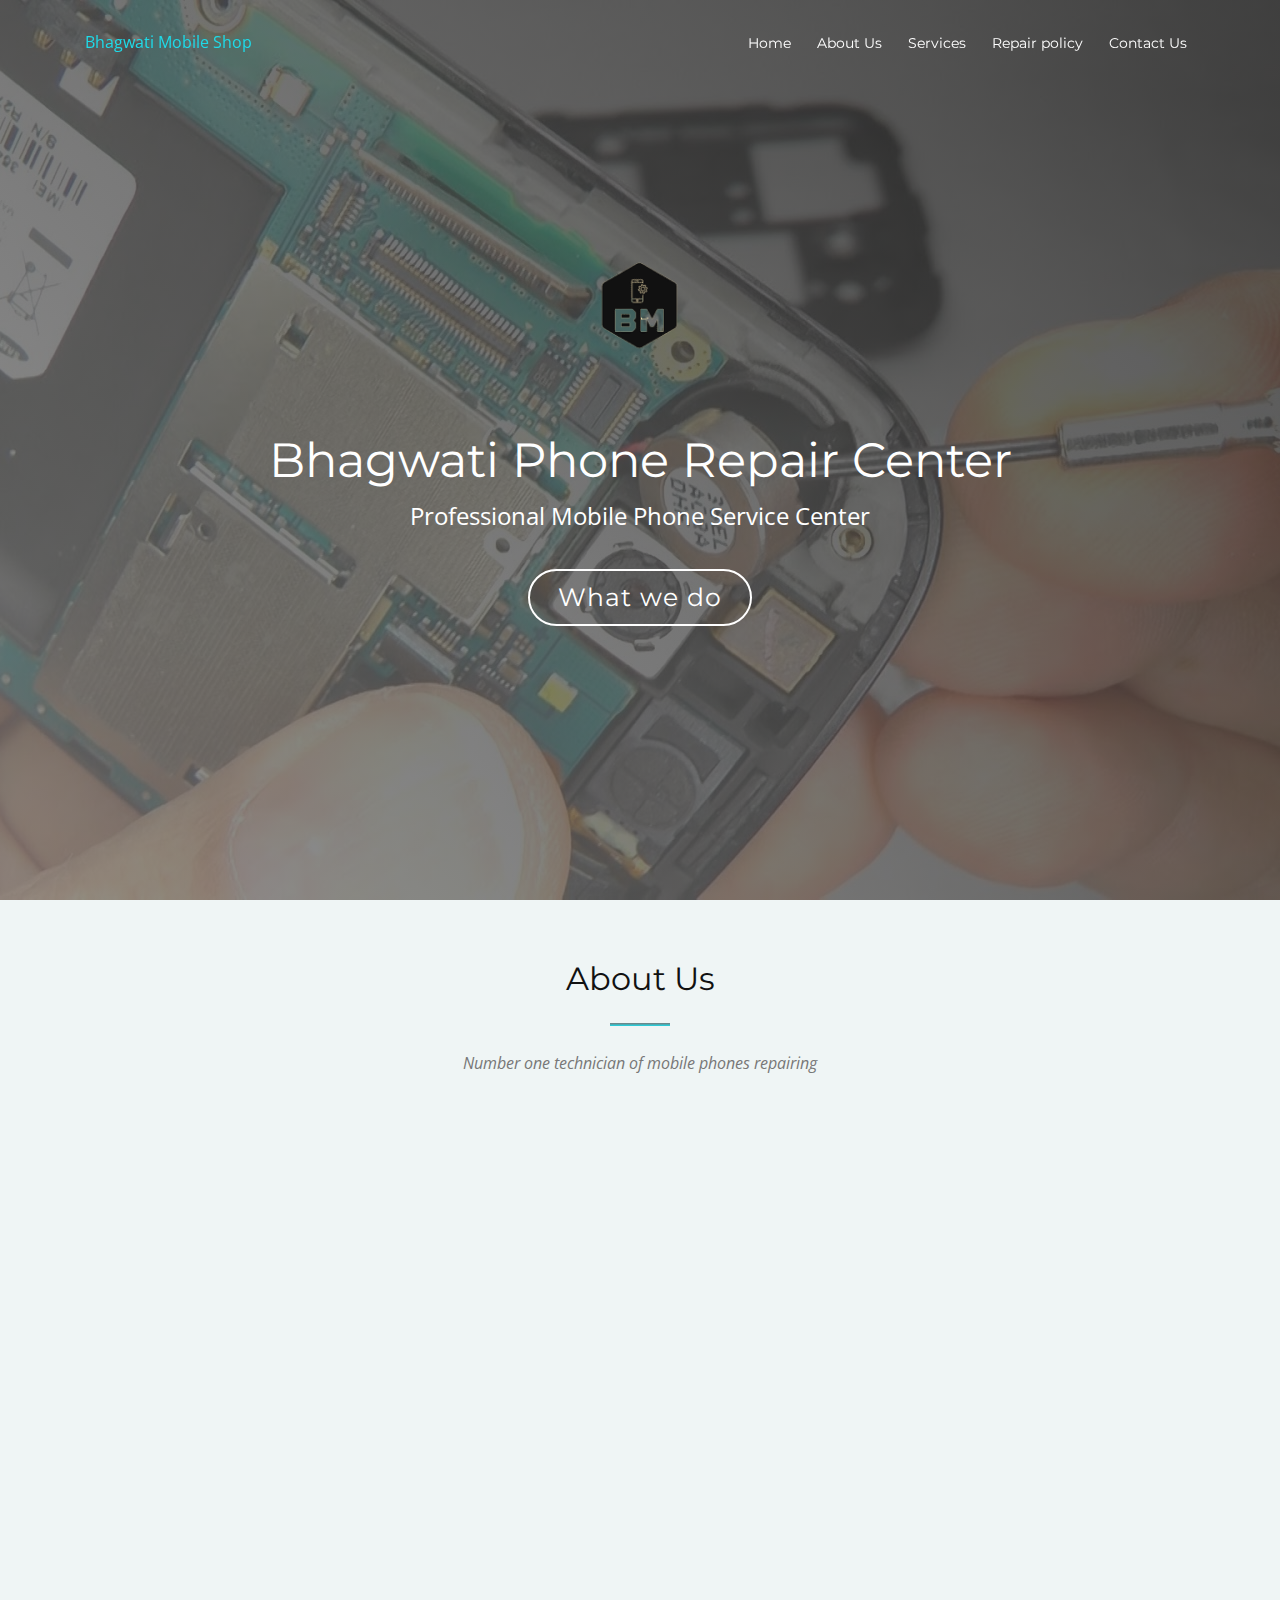
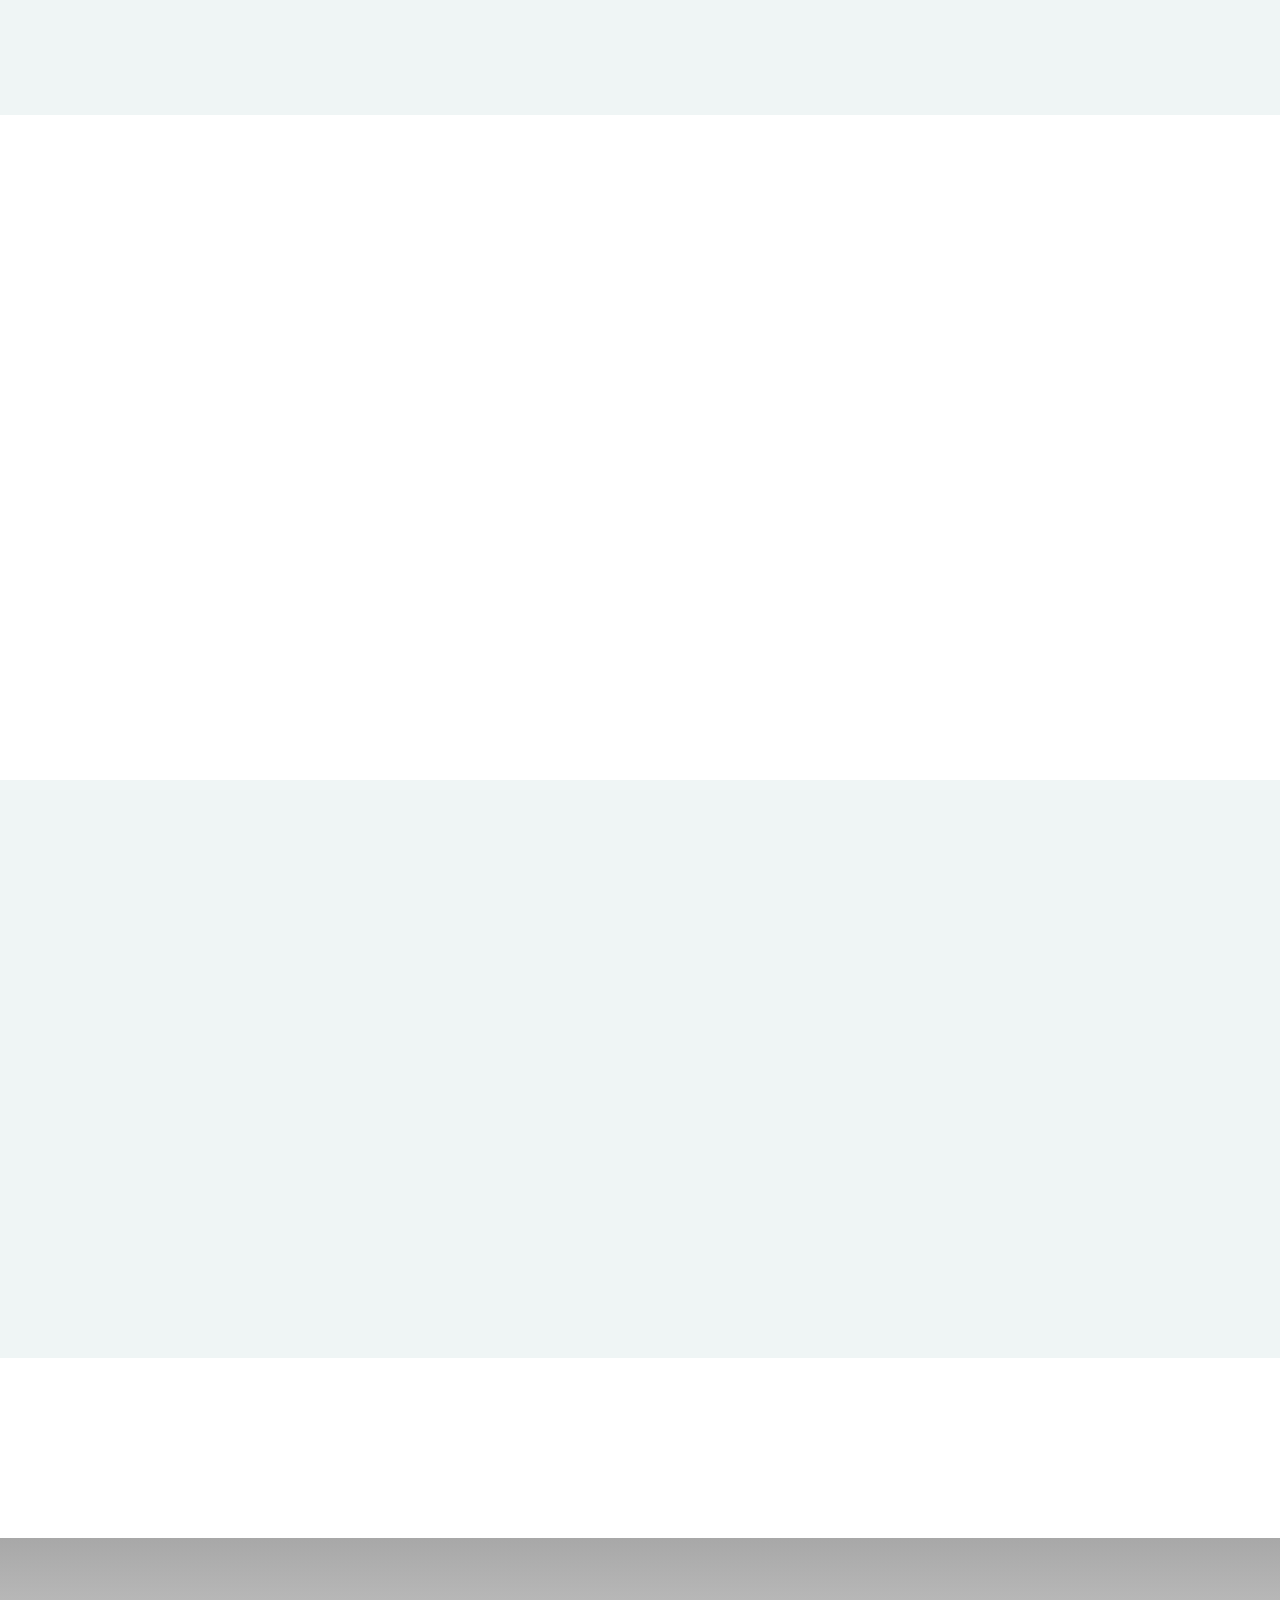
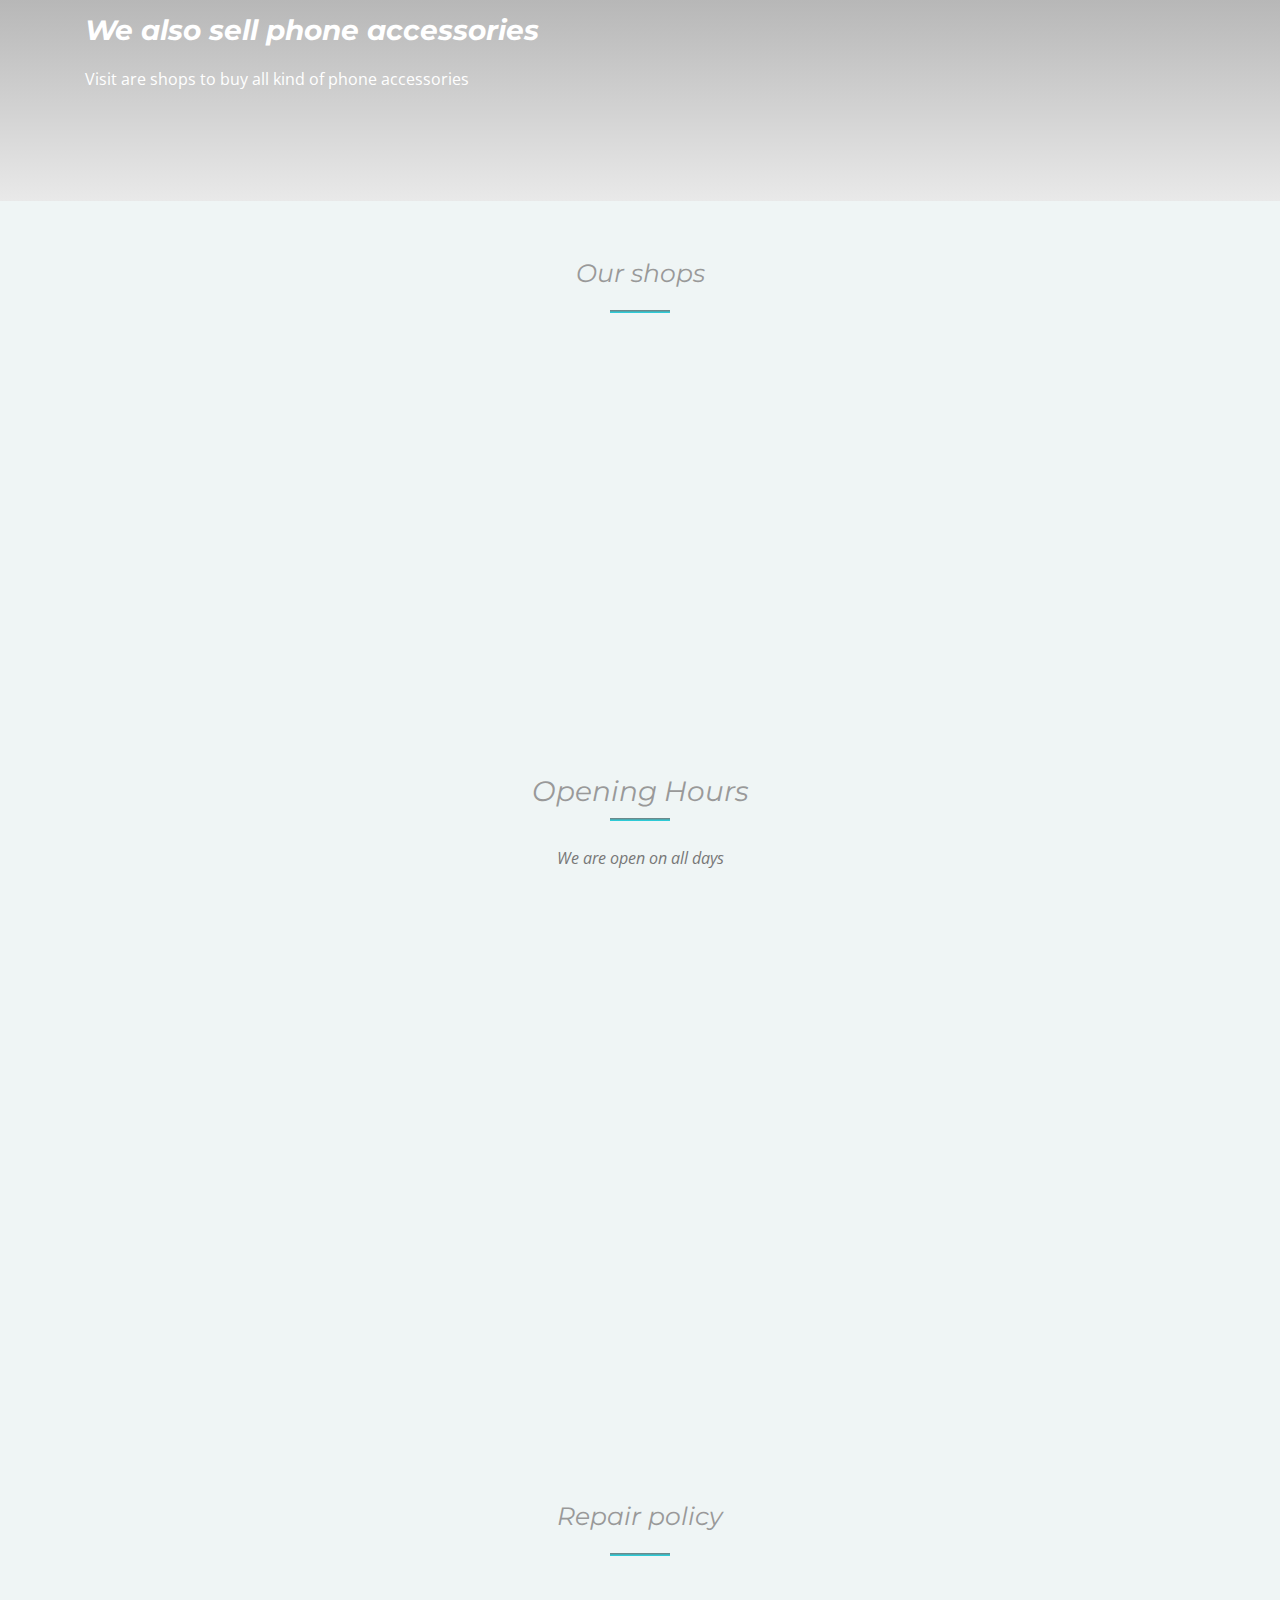
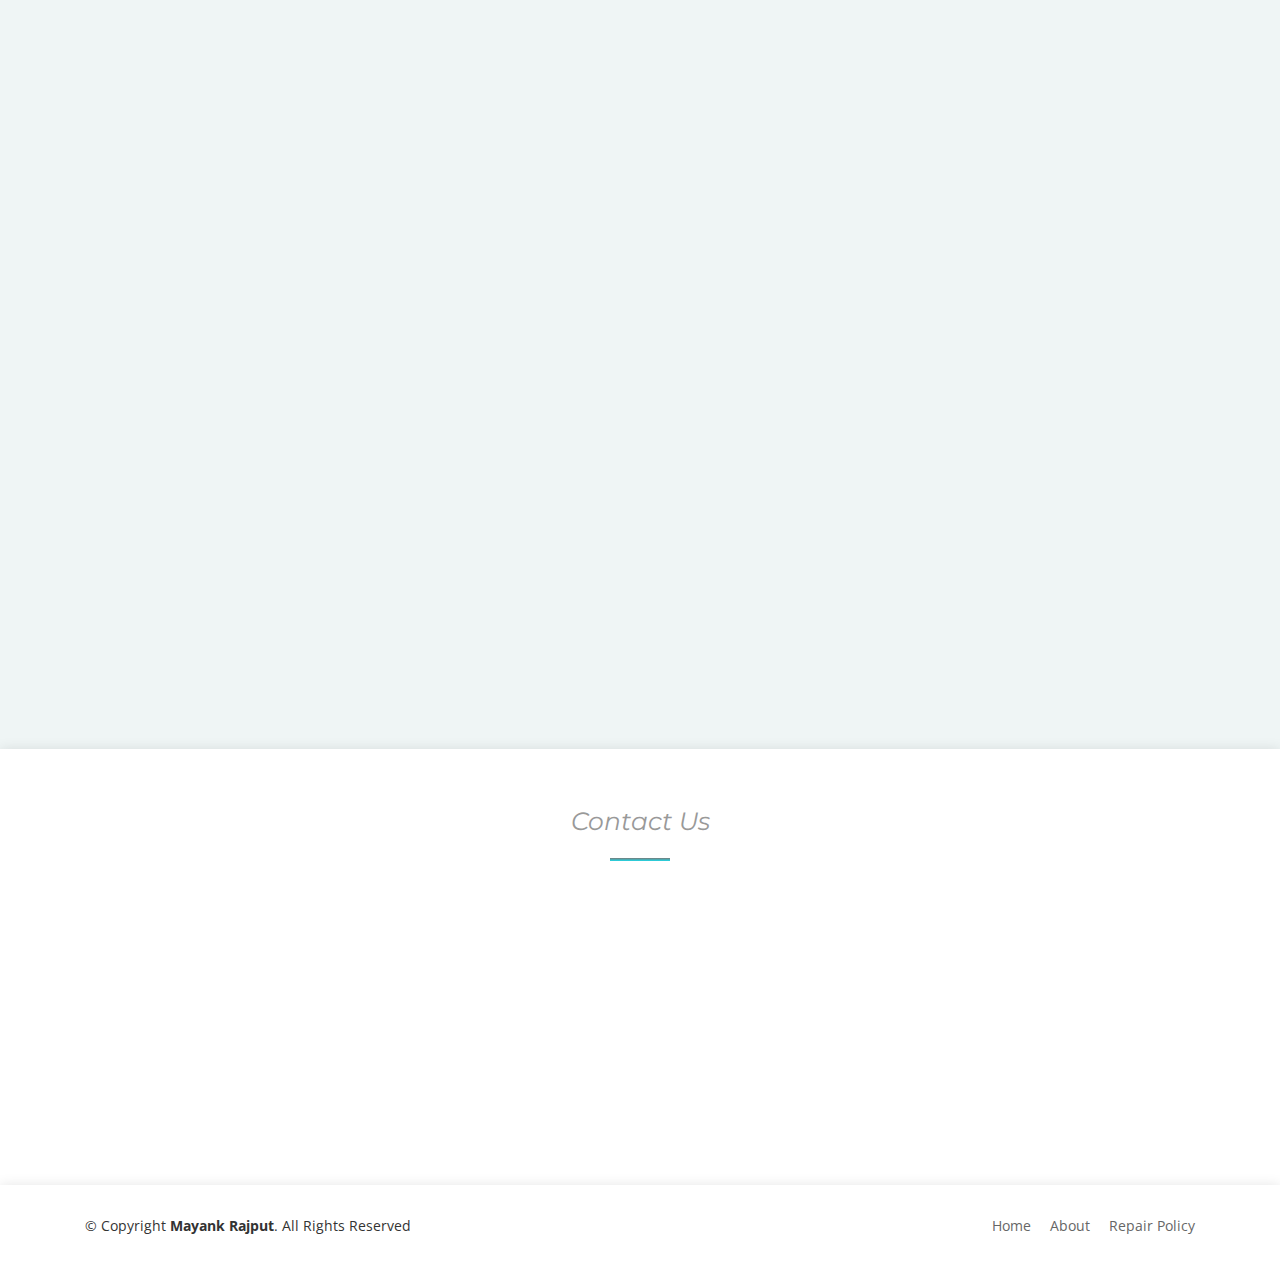
==== index.html @ 0ab9518b "BM" ====
<!DOCTYPE html>
<html lang="en">
  <head>
    <meta charset="utf-8" />
    <title>Bhagwati Mobile Repair</title>
    <meta content="width=device-width, initial-scale=1.0" name="viewport" />
    <meta content="" name="keywords" />
    <meta content="" name="description" />

    <!-- Favicons -->
    <link href="img/logo.png" rel="icon" />

    <!-- Google Fonts -->
    <link
      href="https://fonts.googleapis.com/css?family=Montserrat:300,400,500,700|Open+Sans:300,300i,400,400i,700,700i"
      rel="stylesheet"
    />

    <!-- Bootstrap CSS File -->
    <link href="lib/bootstrap/css/bootstrap.min.css" rel="stylesheet" />

    <!-- Libraries CSS Files -->
    <link href="lib/animate/animate.min.css" rel="stylesheet" />
    <link href="lib/font-awesome/css/font-awesome.min.css" rel="stylesheet" />
    <link href="lib/ionicons/css/ionicons.min.css" rel="stylesheet" />
    <link href="lib/magnific-popup/magnific-popup.css" rel="stylesheet" />

    <!-- Main Stylesheet File -->
    <link href="css/style.css" rel="stylesheet" />
  </head>

  <body>
    <!--==========================
    Header
  ============================-->
    <header id="header">
      <div class="container">
        <div id="logo" class="pull-left">
          <a href="#intro" class="scrollto"
            ><p size="30px" color="#dc143c">Bhagwati Mobile Shop</p></a>
          <!-- Uncomment below if you prefer to use an image logo -->
          <!-- <a href="#intro"><img src="img/logo.png" alt="" title=""></a> -->
        </div>

        <nav id="nav-menu-container">
          <ul class="nav-menu">
            <li class="menu-active"><a href="#intro">Home</a></li>
            <li><a href="#about">About Us</a></li>
            <li><a href="#features">Services</a></li>
            <li><a href="#privacy-policy">Repair policy</a></li>
            <li><a href="#contact">Contact Us</a></li>
          </ul>
        </nav>
        <!-- #nav-menu-container -->
      </div>
    </header>
    <!-- #header -->

    <!--==========================
    Intro Section
  ============================-->
    <section id="intro">
      <div class="intro-text">
        <img src="img/logo.png" class="intro-img" />
        <h2>Bhagwati Phone Repair Center</h2>
        <p>Professional Mobile Phone Service Center</p>
        <a href="#about" class="btn-get-started scrollto">What we do</a>
      </div>
    </section>
    <!-- #intro -->

    <main id="main">
      <!--==========================
      About Us Section
    ============================-->
      <section id="about" class="section-bg">
        <div class="container-fluid">
          <div class="section-header">
            <h3 class="section-title">About Us</h3>
            <span class="section-divider"></span>
            <p class="section-description">
              Number one technician of mobile phones repairing
            </p>
          </div>

          <div class="row">
            <div class="col-lg-6 about-img wow fadeInLeft">
              <img src="img/about-bg.jpg" alt="" />
            </div>

            <div class="col-lg-6 content wow fadeInRight">
              <ul>
                <li style="line-height: 2">
                  <i class="ion-android-checkmark-circle"></i> First and
                  foremost, we are problem sovers.
                </li>
                <br />
                <li style="line-height: 2">
                  <i class="ion-android-checkmark-circle"></i> TJ phone repair
                  centre, we provide Professional, Fast & Reliable Repair
                  Services.
                </li>
                <br />
                <li style="line-height: 2">
                  <i class="ion-android-checkmark-circle"></i> When you come to
                  us with an electronics issue, we will do everything we can to
                  find a way to fix it. We specialize in repairing all phones.
                </li>
                <br />
                <li style="line-height: 2">
                  <i class="ion-android-checkmark-circle"></i> We are a company
                  that has a great interest in helping to ensure that the world
                  as we know it is a better place to live. One of the reasons we
                  do what we do is to keep perfectly good electronics out of our
                  landfills.
                </li>
              </ul>
            </div>
          </div>
        </div>
      </section>
      <!-- #about -->

      <!--==========================
      Services
    ============================-->
      <section id="features">
        <div class="container">
          <div class="row">
            <div class="col-lg-8 offset-lg-4">
              <div class="section-header wow fadeIn" data-wow-duration="1s">
                <h3 class="section-title">Our Services</h3>
                <span class="section-divider"></span>
              </div>
            </div>

            <div class="col-lg-4 col-md-5 features-img">
              <img src="img/repairImg.png" alt="" class="wow fadeInLeft" />
            </div>

            <div class="col-lg-8 col-md-7">
              <div class="row">
                <div class="col-lg-6 col-md-6 box wow fadeInRight">
                  <div class="icon"><i class="ion-ios-gear-outline"></i></div>
                  <h4 class="title"><a href="">Damaged Screen</a></h4>
                  <p class="description">
                    Here at TJ repair centre, we repair broken screens, wheather
                    it's just the glass or LCD we will do it in record time, so
                    fast you won't even miss your phone.
                  </p>
                </div>
                <div
                  class="col-lg-6 col-md-6 box wow fadeInRight"
                  data-wow-delay="0.1s"
                >
                  <div class="icon"><i class="ion-ios-gear-outline"></i></div>
                  <h4 class="title"><a href="">Water Damaged</a></h4>
                  <p class="description">
                    Our expert technicians at TJ repair centre will make every
                    effort possible to salvage your water damaged phone or other
                    device.
                  </p>
                </div>
                <div
                  class="col-lg-6 col-md-6 box wow fadeInRight"
                  data-wow-delay="0.2s"
                >
                  <div class="icon"><i class="ion-ios-gear-outline"></i></div>
                  <h4 class="title"><a href="">Unlock Network</a></h4>
                  <p class="description">
                    We have the tools and skills to unlock any handset
                    worldwide, don't hasitate to contact us.
                  </p>
                </div>
                <div
                  class="col-lg-6 col-md-6 box wow fadeInRight"
                  data-wow-delay="0.3s"
                >
                  <div class="icon"><i class="ion-ios-gear-outline"></i></div>
                  <h4 class="title"><a href="">Hardware Issue</a></h4>
                  <p class="description">
                    Our specialty is repairing Phones. Even if you do not know
                    what is wrong with your phone, or if you need assistance in
                    diagnosing the problem with your Phone, we can help. Our
                    team of knowledgeable, experienced technicians offer fast,
                    reliable, friendly repair services.
                  </p>
                </div>
              </div>
            </div>
          </div>
        </div>
      </section>
      <!-- #features -->

      <!--==========================
      Repair service details
    ============================-->
      <section id="advanced-features">
        <div class="features-row section-bg">
          <div class="container">
            <div class="row">
              <div class="col-12">
                <img
                  class="advanced-feature-img-right wow fadeInRight"
                  src="img/services1.jpg"
                  alt=""
                />
                <div class="wow fadeInLeft">
                  <h2>Our repair services include :</h2>
                  <div class="container-fluid">
                    <div class="row">
                      <div class="col-md-6">
                        <p>Broken LCD</p>
                        <p>Ringer Replacement</p>
                        <p>Battery</p>
                        <p>Charging socket</p>
                        <p>Glass broken</p>
                        <p>Hardware issues</p>
                        <p>Software issues</p>
                        <p>Camera Flash</p>
                      </div>
                      <div class="col-md-6 right-services">
                        <p>Home Button</p>
                        <p>Lock Button</p>
                        <p>Ear Speaker</p>
                        <p>Camera</p>
                        <p>Wifi issues</p>
                        <p>Display issue</p>
                        <p>Touch issue</p>
                        <p>etc..</p>
                      </div>
                    </div>
                  </div>
                </div>
              </div>
            </div>
          </div>
        </div>

        <!--==========================
        What we can repair
      ============================-->
        <section id="clients">
          <div class="container">
            <div class="row wow fadeInUp">
              <div class="col-md-2 custom-col">
                <img src="img/Apple%20icon.png" alt="" />
              </div>

              <div class="col-md-2 custom-col">
                <img src="img/Samsung%20icon.png" alt="" />
              </div>

              <div class="col-md-2 custom-col">
                <img src="img/Sony%20Icon.png" alt="" />
              </div>

              <div class="col-md-2 custom-col">
                <img src="img/Lg%20Icon.png" alt="" />
              </div>

              <div class="col-md-2 custom-col">
                <img src="img/nokia%20icon.png" alt="" />
              </div>

              <div class="col-md-2 custom-col">
                <img src="img/Htc%20icon.png" alt="" />
              </div>
            </div>
          </div>
        </section>
        <!-- #more-features -->

       

      <!--==========================
      Phone accessories
    ============================-->
      <section id="call-to-action">
        <div class="container">
          <div class="row">
            <div class="col-lg-12 text-center text-lg-left">
              <h3 class="cta-title">We also sell phone accessories</h3>
              <p class="cta-text">
                Visit are shops to buy all kind of phone accessories
              </p>
            </div>
            <!--<div class="col-lg-3 cta-btn-container text-center">-->
            <!--<a class="cta-btn align-middle" href="#">View accessories</a>-->
            <!--</div>-->
          </div>
        </div>
      </section>

      <!--==========================
      Our shops
    ============================-->
      <section id="more-features" class="section-bg">
        <div class="container">
          <div class="section-header">
            <h3 class="section-title">Our shops</h3>
            <span class="section-divider"></span>
          </div>

          <div class="row">
            <div class="col-lg-6">
              <div class="box wow fadeInLeft">
                <div class="icon"><i class="ion-ios-location-outline"></i></div>
                <h4 class="title" style="color: #6c6c6c">
                  Bhagwati Mobile Shop
                </h4>
                <p class="description">
                  Oppo. Prasant cinema. BK Road, Mehsana, Gujarat
                </p>
                <br />
                <p class="description">
                  <i style="font-size: 25px" class="ion-ios-telephone"></i
                  >&nbsp; <b>9723518723</b>
                </p>
                <br />
                <div class="text-center">
                  <a
                    href="https://maps.app.goo.gl/X4vrWadKpbPLpA1b6"
                    target="_blank"
                    ><button
                      class="btn btn-outline-primary btn-custom"
                      type="button"
                    >
                      <i class="fa fa-map-marker"></i>&nbsp; View on Map
                    </button></a
                  >
                </div>
              </div>
            </div>

            
            
          </div>
        </div>
      </section>
      <!-- #more-features -->

      <!--==========================
      Opening hours
    ============================-->
      <section id="pricing" class="section-bg">
        <div class="container">
          <div class="section-header">
            <h3 class="section-title">Opening Hours</h3>
            <span class="section-divider"></span>
            <p class="section-description">We are open on all days</p>
          </div>

          <div class="row">
            <div class="offset-1 col-md-10">
              <div class="box featured wow fadeInUp">
                <table class="table table-bordered">
                  <tr>
                    <td>Monday</td>
                    <td>9:00 am - 9:00 pm</td>
                  </tr>
                  <tr>
                    <td>Tuesday</td>
                    <td>9:00 am - 9:00 pm</td>
                  </tr>
                  <tr>
                    <td>Wednesday</td>
                    <td>9:00 am - 9:00  pm</td>
                  </tr>
                  <tr>
                    <td>Thursday</td>
                    <td>9:00 am - 9:00 pm</td>
                  </tr>
                  <tr>
                    <td>Friday</td>
                    <td>9:00 am - 9:00 pm</td>
                  </tr>
                  <tr>
                    <td>Saturday</td>
                    <td>9:00 am - 9:00 pm</td>
                  </tr>
                  <tr>
                    <td>Sunday</td>
                    <td>9:00 am - 9:00 pm</td>
                  </tr>
                </table>
              </div>
            </div>
          </div>
        </div>
      </section>

      

      <!--==========================
      Repair policy
    ============================-->
      <section id="privacy-policy" class="section-bg">
        <div class="container" style="padding-bottom: 30px">
          <div class="section-header" style="padding-top: 30px">
            <h3 class="section-title">Repair policy</h3>
            <span class="section-divider"></span>
          </div>

          <div class="features-row">
            <div class="container">
              <div class="row">
                <div class="col-12">
                  <div class="wow fadeInRight">
                    <p class="wow fadeInRight" data-wow-duration="0.5s">
                      <b>Terms and Condition of Repair Warranty</b>
                    </p>
                    <p class="wow fadeInRight" data-wow-duration="0.5s">
                      <strong>Bhagwati</strong> Mobile shop offers 90 days limited
                      warranty for any repair jobs which has been done at any of
                      our stores. However, We are not responsible for any
                      further physically damaged or liquid damaged. We only do
                      cover warranty for the parts or components which has been
                      replaced as quoted to customers.
                    </p>

                    <p
                      class="wow fadeInRight"
                      data-wow-delay="0.2s"
                      data-wow-duration="0.5s"
                    >
                      <b>Screen Repair Warranty</b>
                    </p>
                    <p class="wow fadeInRight" data-wow-duration="0.5s">
                      We offer 90 days limited warranty for full LCD assembly.
                      If the replaced LCD does not function properly,please
                      bring it back ASAP to your closest store, we will replace
                      a new one free of charges. However, if it is cracked,
                      broken or smashed, it WILL NOT BE COVERED under warranty
                      as it as the result of being physically damaged.
                    </p>

                    <p
                      class="wow fadeInRight"
                      data-wow-delay="0.2s"
                      data-wow-duration="0.5s"
                    >
                      <b>Liquid Damaged Repair Warranty</b>
                    </p>
                    <p class="wow fadeInRight" data-wow-duration="0.5s">
                      For water or liquid damaged repair, we also offer 90 days
                      limited warranty for the specific component or problem
                      that been quoted for the repair. Any additional damaged
                      dues to liquid ingress will not be covered the LCD if has
                      water mark on screen but customer request to leave like
                      that to reduce the cost,that LCD will not be cover under
                      warranty if it stop working during the repair or after
                      customer pick up the phone.
                    </p>

                    <p
                      class="wow fadeInRight"
                      data-wow-delay="0.2s"
                      data-wow-duration="0.5s"
                    >
                      <b>Sale Return and Exchange Policy</b>
                    </p>
                    <p class="wow fadeInRight" data-wow-duration="0.5s">
                      For consumers, our goods come with guarantees that cannot
                      be excluded under the Indian Consumer Law. You are
                      entitled to a replacement or refund for a major failure of
                      the products. BMS do not offer refund if you have simply
                      changed your mind. However, we can offer exchange for
                      similar goods or creit notes. Some products we can not
                      offer exchange or credit notes such as battery or screen
                      protector as they are e ussually used at the time of
                      purchases.
                    </p>
                  </div>
                </div>
              </div>
            </div>
          </div>
        </div>
      </section>
      <!-- #pricing -->
      <!--==========================
      Contact Section
    ============================-->
      <section id="contact">
        <div class="container">
          <div class="section-header">
            <h3 class="section-title">Contact Us</h3>
            <span class="section-divider"></span>
          </div>
          <br /><br />
          <div class="row wow fadeInUp">
            <div class="col-lg-9 col-md-9">
              <div class="contact-about">
                <img src="img/logo.png" class="footer-logo" />
                <br /><br />
                <h4 style="color: #1edbe9"><b>Bhagwati</b> PHONE REPAIR CENTRE</h4>
                <p>Providing best services regarding mobile phone repairing</p>
              </div>
            </div>

            <div class="col-lg-3 col-md-3">
              <div class="info">
                <br /><br />
                <div>
                  <i class="ion-ios-email-outline"></i>
                  <p>gmail</p>
                </div>

                <div>
                  <i class="ion-ios-telephone-outline"></i>
                  <p><strong>+91 9723518723</strong></p>
                </div>
              </div>
            </div>

            <!--<div class="col-lg-5 col-md-8">-->
            <!--<div class="form">-->
            <!--<div id="sendmessage">Your message has been sent. Thank you!</div>-->
            <!--<div id="errormessage"></div>-->
            <!--<form action="" method="post" role="form" class="contactForm">-->
            <!--<div class="form-row">-->
            <!--<div class="form-group col-lg-6">-->
            <!--<input type="text" name="name" class="form-control" id="name" placeholder="Your Name" data-rule="minlen:4" data-msg="Please enter at least 4 chars" />-->
            <!--<div class="validation"></div>-->
            <!--</div>-->
            <!--<div class="form-group col-lg-6">-->
            <!--<input type="email" class="form-control" name="email" id="email" placeholder="Your Email" data-rule="email" data-msg="Please enter a valid email" />-->
            <!--<div class="validation"></div>-->
            <!--</div>-->
            <!--</div>-->
            <!--<div class="form-group">-->
            <!--<input type="text" class="form-control" name="phone" id="phone" placeholder="Your phone" data-rule="minlen:4" data-msg="Please enter your phone number" />-->
            <!--<div class="validation"></div>-->
            <!--</div>-->
            <!--<div class="form-group">-->
            <!--<input type="text" class="form-control" name="subject" id="subject" placeholder="Subject" data-rule="minlen:4" data-msg="Please enter at least 8 chars of subject" />-->
            <!--<div class="validation"></div>-->
            <!--</div>-->
            <!--<div class="form-group">-->
            <!--<textarea class="form-control" name="message" rows="5" data-rule="required" data-msg="Please write something for us" placeholder="Message"></textarea>-->
            <!--<div class="validation"></div>-->
            <!--</div>-->
            <!--<div class="text-center"><button type="submit" title="Send Message">Send Message</button></div>-->
            <!--</form>-->
            <!--</div>-->
            <!--</div>-->
          </div>
        </div>
      </section>
      <!-- #contact -->
    </main>

    <!--==========================
    Footer
  ============================-->
    <footer id="footer">
      <div class="container">
        <div class="row">
          <div class="col-lg-6 text-lg-left text-center">
            <div class="copyright">
              &copy; Copyright <strong href="https://instagram.com/the.mayank.rajput">Mayank Rajput</strong>. All Rights Reserved
            </div>
          </div>
          <div class="col-lg-6">
            <nav class="footer-links text-lg-right text-center pt-2 pt-lg-0">
              <a href="#intro" class="scrollto">Home</a>
              <a href="#about" class="scrollto">About</a>
              <a href="#privacy-policy" class="scrollto">Repair Policy</a>
            </nav>
          </div>
        </div>
      </div>
    </footer>
    <!-- #footer -->

    <a href="#" class="back-to-top"><i class="fa fa-chevron-up"></i></a>

    <!-- JavaScript Libraries -->
    <script src="lib/jquery/jquery.min.js"></script>
    <script src="lib/jquery/jquery-migrate.min.js"></script>
    <script src="lib/bootstrap/js/bootstrap.bundle.min.js"></script>
    <script src="lib/easing/easing.min.js"></script>
    <script src="lib/wow/wow.min.js"></script>
    <script src="lib/superfish/hoverIntent.js"></script>
    <script src="lib/superfish/superfish.min.js"></script>
    <script src="lib/magnific-popup/magnific-popup.min.js"></script>

    <!-- Contact Form JavaScript File -->
    <script src="contactform/contactform.js"></script>

    <!-- Template Main Javascript File -->
    <script src="js/main.js"></script>
  </body>
</html>
---- css/style.css ----
/*
  Theme Name: Avilon
  Theme URL: https://bootstrapmade.com/avilon-bootstrap-landing-page-template/
  Author: BootstrapMade.com
  License: https://bootstrapmade.com/license/
*/
/*--------------------------------------------------------------
# General
--------------------------------------------------------------*/
body {
  background: #fff;
  color: #666666;
  font-family: "Open Sans", sans-serif;
  overflow-x: hidden;
}

a {
  color: #1edbe9;
  transition: 0.5s;
}

a:hover, a:active, a:focus {
  color: #1edbe9;
  outline: none;
  text-decoration: none;
}

p {
  padding: 0;
  margin: 0 0 30px 0;
}

h1, h2, h3, h4, h5, h6 {
  font-family: "Montserrat", sans-serif;
  font-weight: 400;
  margin: 0 0 25px 0;
  padding: 0;
}

/* Back to top button */
.back-to-top {
  position: fixed;
  display: none;
  background: linear-gradient(45deg, #797979, #1edbe9);
  color: #fff;
  padding: 2px 25px 8px 25px;
  font-size: 25px;
  border-radius: 4px 4px 0 0;
  right: 15px;
  bottom: 0;
  transition: none;
}

.back-to-top:focus {
  background: linear-gradient(45deg, #797979, #1edbe9);
  color: #fff;
  outline: none;
}

.back-to-top:hover {
  background: #1edbe9;
  color: #fff;
}

/*--------------------------------------------------------------
# Header
--------------------------------------------------------------*/
#header {
  padding: 30px 0;
  height: 92px;
  position: fixed;
  left: 0;
  top: 0;
  right: 0;
  transition: all 0.5s;
  z-index: 997;
}

#header #logo {
  float: left;
}

#header #logo h1 {
  font-size: 36px;
  margin: -4px 0 0 0;
  padding: 0;
  line-height: 1;
  display: inline-block;
  font-family: "Montserrat", sans-serif;
  font-weight: 300;
  letter-spacing: 3px;
  text-transform: uppercase;
}

#header #logo h1 a, #header #logo h1 a:hover {
  color: #fff;
}

#header #logo img {
  padding: 0;
  margin: 0;
  
}

@media (max-width: 768px) {
  #header #logo h1 {
    font-size: 28px;
    margin-top: 0;
  }
  #header #logo img {
    max-height: 40px;
  }
}

#header.header-fixed {
  background: linear-gradient(45deg, #797979, #1edbe9);
  padding: 25px 0;
  height: 72px;
  transition: all 0.5s;
}

/*--------------------------------------------------------------
# Intro Section
--------------------------------------------------------------*/
#intro {
  width: 100%;
  height: 100vh;
  background: linear-gradient(45deg, rgba(121, 121, 121, 0.8), rgba(38, 38, 38, 0.8)), url("../img/main-bg.JPG") center top no-repeat;
  background-size: cover;
  position: relative;
}

@media (min-width: 1024px) {
  #intro {
    background-attachment: fixed;
  }
}

#intro .intro-text {
  position: absolute;
  left: 0;
  top: 230px;
  right: 0;
  height: calc(50% - 60px);
  display: flex;
  align-items: center;
  justify-content: center;
  text-align: center;
  flex-direction: column;
}

#intro h2 {
  margin: 30px 0 10px 0;
  padding: 0 15px;
  font-size: 48px;
  font-weight: 400;
  line-height: 56px;
  color: #fff;
}

@media (max-width: 768px) {
  #intro h2 {
    font-size: 28px;
    line-height: 36px;
  }
}

#intro p {
  color: #fff;
  margin-bottom: 25px;
  padding: 0 15px;
  font-size: 24px;
}

@media (max-width: 768px) {
  #intro p {
    font-size: 18px;
    line-height: 24px;
    margin-bottom: 25px;
  }
}

#intro .btn-get-started {
  font-family: "Montserrat", sans-serif;
  font-weight: 400;
  font-size: 25px;
  letter-spacing: 1px;
  display: inline-block;
  padding: 8px 28px;
  border-radius: 50px;
  transition: 0.5s;
  margin: 10px;
  border: 2px solid #fff;
  color: #fff;
}

#intro .btn-get-started:hover {
  color: #1edbe9;
  background: #fff;
}

#intro .product-screens {
  position: absolute;
  left: 0;
  right: 0;
  bottom: 0;
  overflow: hidden;
  text-align: center;
  width: 100%;
  height: 50%;
}

#intro .product-screens img {
  box-shadow: 0px -2px 19px 4px rgba(0, 0, 0, 0.29);
}

#intro .product-screens .product-screen-1 {
  position: absolute;
  z-index: 30;
  left: calc(50% + 54px);
  bottom: 0;
  top: 30px;
}

#intro .product-screens .product-screen-2 {
  position: absolute;
  z-index: 20;
  left: calc(50% - 154px);
  bottom: 0;
  top: 90px;
}

#intro .product-screens .product-screen-3 {
  position: absolute;
  z-index: 10;
  left: calc(50% - 374px);
  bottom: 0;
  top: 150px;
}

@media (max-width: 767px) {
  #intro .product-screens .product-screen-1 {
    position: static;
    padding-top: 30px;
  }
  #intro .product-screens .product-screen-2, #intro .product-screens .product-screen-3 {
    display: none;
  }
}

/*--------------------------------------------------------------
# Navigation Menu
--------------------------------------------------------------*/
/* Nav Menu Essentials */
.nav-menu, .nav-menu * {
  margin: 0;
  padding: 0;
  list-style: none;
}

.nav-menu ul {
  position: absolute;
  display: none;
  top: 100%;
  left: 0;
  z-index: 99;
}

.nav-menu li {
  position: relative;
  white-space: nowrap;
}

.nav-menu > li {
  float: left;
}

.nav-menu li:hover > ul,
.nav-menu li.sfHover > ul {
  display: block;
}

.nav-menu ul ul {
  top: 0;
  left: 100%;
}

.nav-menu ul li {
  min-width: 180px;
}

/* Nav Menu Arrows */
.sf-arrows .sf-with-ul {
  padding-right: 30px;
}

.sf-arrows .sf-with-ul:after {
  content: "\f107";
  position: absolute;
  right: 15px;
  font-family: FontAwesome;
  font-style: normal;
  font-weight: normal;
}

.sf-arrows ul .sf-with-ul:after {
  content: "\f105";
}

/* Nav Meu Container */
#nav-menu-container {
  float: right;
  margin: 0;
}

@media (max-width: 768px) {
  #nav-menu-container {
    display: none;
  }
}

/* Nav Meu Styling */
.nav-menu a {
  padding: 0 8px 10px 8px;
  text-decoration: none;
  display: inline-block;
  color: #fff;
  font-family: "Montserrat", sans-serif;
  font-weight: 400;
  font-size: 14px;
  outline: none;
}

.nav-menu > li {
  margin-left: 10px;
}

.nav-menu ul {
  margin: 4px 0 0 0;
  padding: 10px;
  box-shadow: 0px 0px 30px rgba(127, 137, 161, 0.25);
  background: #fff;
}

.nav-menu ul li {
  transition: 0.3s;
}

.nav-menu ul li a {
  padding: 10px;
  color: #333;
  transition: 0.3s;
  display: block;
  font-size: 13px;
  text-transform: none;
}

.nav-menu ul li:hover > a {
  color: #1edbe9;
}

.nav-menu ul ul {
  margin: 0;
}

/* Mobile Nav Toggle */
#mobile-nav-toggle {
  position: fixed;
  right: 0;
  top: 0;
  z-index: 999;
  margin: 25px 25px 0 0;
  border: 0;
  background: none;
  font-size: 24px;
  display: none;
  transition: all 0.4s;
  outline: none;
  cursor: pointer;
}

#mobile-nav-toggle i {
  color: #fff;
}

@media (max-width: 768px) {
  #mobile-nav-toggle {
    display: inline;
  }
}

/* Mobile Nav Styling */
#mobile-nav {
  position: fixed;
  top: 0;
  padding-top: 18px;
  bottom: 0;
  z-index: 998;
  background: rgba(38, 38, 38, 0.9);
  left: -260px;
  width: 260px;
  overflow-y: auto;
  transition: 0.4s;
}

#mobile-nav ul {
  padding: 0;
  margin: 0;
  list-style: none;
}

#mobile-nav ul li {
  position: relative;
}

#mobile-nav ul li a {
  color: #fff;
  font-size: 25px;
  overflow: hidden;
  padding: 10px 22px 10px 15px;
  position: relative;
  text-decoration: none;
  width: 100%;
  display: block;
  outline: none;
}

#mobile-nav ul li a:hover {
  color: #fff;
}

#mobile-nav ul li li {
  padding-left: 30px;
}

#mobile-nav ul .menu-has-children i {
  position: absolute;
  right: 0;
  z-index: 99;
  padding: 15px;
  cursor: pointer;
  color: #fff;
}

#mobile-nav ul .menu-has-children i.fa-chevron-up {
  color: #1edbe9;
}

#mobile-nav ul .menu-item-active {
  color: #1edbe9;
}

#mobile-body-overly {
  width: 100%;
  height: 100%;
  z-index: 997;
  top: 0;
  left: 0;
  position: fixed;
  background: rgba(52, 59, 64, 0.9);
  display: none;
}

/* Mobile Nav body classes */
body.mobile-nav-active {
  overflow: hidden;
}

body.mobile-nav-active #mobile-nav {
  left: 0;
}

body.mobile-nav-active #mobile-nav-toggle {
  color: #fff;
}

/*--------------------------------------------------------------
# Sections
--------------------------------------------------------------*/
/* Sections Header
--------------------------------*/
.section-header .section-title {
  font-size: 32px;
  color: #111;
  text-align: center;
  font-weight: 400;
}

.section-header .section-description {
  text-align: center;
  padding-bottom: 40px;
  color: #777;
  font-style: italic;
}

.section-header .section-divider {
  display: block;
  width: 60px;
  height: 3px;
  background: #1edbe9;
  background: linear-gradient(0deg, #1edbe9 0%, #797979 100%);
  margin: 0 auto;
  margin-bottom: 25px;
}

/* Section with background
--------------------------------*/
.section-bg {
  background: #eff5f5;
}

/* About Us Section
--------------------------------*/
#about {
  padding: 60px 0;
  overflow: hidden;
}

#about .about-img {
  height: 510px;
  overflow: hidden;
}

#about .about-img img {
  margin-left: -15px;
  max-width: 100%;
}

@media (max-width: 768px) {
  #about .about-img {
    height: auto;
  }
  #about .about-img img {
    margin-left: 0;
    padding-bottom: 30px;
  }
}

#about .content .h2 {
  color: #333;
  font-weight: 300;
  font-size: 24px;
}

#about .content h3 {
  color: #777;
  font-weight: 300;
  font-size: 18px;
  line-height: 26px;
  font-style: italic;
}

#about .content p {
  line-height: 26px;
}

#about .content p:last-child {
  margin-bottom: 0;
}

#about .content i {
  font-size: 25px;
  padding-right: 4px;
  color: #1edbe9;
}

#about .content ul {
  list-style: none;
  padding: 0;
}

#about .content ul li {
  padding-bottom: 10px;
}

/* Product Featuress Section
--------------------------------*/
#features {
  background: #fff;
  padding: 60px 0 0 0;
  overflow: hidden;
}

#features .features-img {
  text-align: center;
  padding-top: 25px;
}

@media (min-width: 769px) {
  #features .features-img {
    padding-top: 125px;
    margin-top: -200px;
  }
}

#features .features-img img {
  max-width: 100%;
}

#features .box {
  margin-bottom: 15px;
  text-align: center;
}

#features .icon {
  margin-bottom: 10px;
}

#features .icon i {
  color: #666666;
  font-size: 40px;
  transition: 0.5s;
}

#features .icon i:before {
  background: #1edbe9;
  background: linear-gradient(45deg, #1edbe9 0%, #919191 100%);
  background-clip: border-box;
  -webkit-background-clip: text;
  -webkit-text-fill-color: transparent;
}

#features .title {
  font-weight: 300;
  margin-bottom: 15px;
  font-size: 22px;
}

#features .title a {
  color: #111;
}

#features .description {
  font-size: 14px;
  line-height: 24px;
  margin-bottom: 10px;
}

#features .section-description {
  padding-bottom: 10px;
}

/* Product Advanced Featuress Section
--------------------------------*/
#advanced-features {
  overflow: hidden;
}

#advanced-features .features-row {
  padding: 60px 0 30px 0;
}

#advanced-features h2 {
  font-size: 26px;
  font-weight: 700;
  color: #000;
}

#advanced-features h3 {
  font-size: 25px;
  line-height: 24px;
  font-weight: 400;
  font-style: italic;
  color: #999;
}

#advanced-features p {
  line-height: 24px;
  color: #777;
  margin-bottom: 30px;
}

#advanced-features i {
  color: #666666;
  font-size: 64px;
  transition: 0.5s;
  float: left;
  padding: 0 15px 0px 0;
  line-height: 1;
}

#advanced-features i:before {
  background: #1edbe9;
  background: linear-gradient(45deg, #1edbe9 0%, #919191 100%);
  background-clip: border-box;
  -webkit-background-clip: text;
  -webkit-text-fill-color: transparent;
}

#advanced-features .advanced-feature-img-right {
  max-width: 50%;
  float: right;
  padding: 0 0 30px 30px;
}

#advanced-features .advanced-feature-img-left {
  max-width: 100%;
  float: left;
  padding: 0 30px 30px 0;
}

@media (max-width: 768px) {
  #advanced-features .advanced-feature-img-right, #advanced-features .advanced-feature-img-left {
    max-width: 50%;
  }
}

@media (max-width: 767px) {
  #advanced-features .advanced-feature-img-right, #advanced-features .advanced-feature-img-left {
    max-width: 100%;
    float: none;
    padding: 0 0 30px 0;
  }
}

/* Call To Action Section
--------------------------------*/
#call-to-action {
  overflow: hidden;
  background: linear-gradient(rgba(121, 121, 121, 0.65), rgba(145, 145, 145, 0.2)), url(../img/accessories.jpg) fixed center center;
  background-size: cover;
  padding: 80px 0;
}

#call-to-action .cta-title {
  color: #fff;
  font-size: 28px;
  font-weight: 700;
}

#call-to-action .cta-text {
  color: #fff;
}

@media (min-width: 769px) {
  #call-to-action .cta-btn-container {
    display: flex;
    align-items: center;
    justify-content: flex-end;
  }
}

#call-to-action .cta-btn {
  font-family: "Montserrat", sans-serif;
  font-weight: 500;
  font-size: 25px;
  letter-spacing: 1px;
  display: inline-block;
  padding: 8px 30px;
  border-radius: 25px;
  transition: background 0.5s;
  margin: 10px;
  border: 2px solid #fff;
  color: #fff;
}

#call-to-action .cta-btn:hover {
  background: #1edbe9;
  border: 2px solid #1edbe9;
}

/* More Features Section
--------------------------------*/
#more-features {
  padding: 60px 0 60px 0;
  overflow: hidden;
}

#more-features .box {
  padding: 40px;
  margin-bottom: 30px;
  box-shadow: 0px 0px 30px rgba(73, 78, 92, 0.15);
  background: #fff;
  transition: 0.4s;
}

#more-features .icon {
  float: left;
}

#more-features .icon i {
  color: #666666;
  font-size: 80px;
  transition: 0.5s;
  line-height: 0;
}

#more-features .icon i:before {
  background: #1edbe9;
  background: linear-gradient(45deg, #1edbe9 0%, #919191 100%);
  background-clip: border-box;
  -webkit-background-clip: text;
  -webkit-text-fill-color: transparent;
}

#more-features h4 {
  margin-left: 100px;
  font-weight: 700;
  margin-bottom: 15px;
  font-size: 18px;
}

#more-features h4 a {
  color: #111;
}

#more-features p {
  font-size: 14px;
  margin-left: 100px;
  margin-bottom: 0;
  line-height: 24px;
}

@media (max-width: 767px) {
  #more-features .box {
    margin-bottom: 25px;
  }
  #more-features .icon {
    float: none;
    text-align: center;
    padding-bottom: 15px;
  }
  #more-features h4, #more-features p {
    margin-left: 0;
    text-align: center;
  }
}

/* Clients Section
--------------------------------*/
#clients {
  padding: 30px 0;
  background: #fff;
  overflow: hidden;
}

#clients img {
  max-width: 100%;
  opacity: 0.5;
  transition: 0.3s;
  padding: 15px 0;
}

#clients img:hover {
  opacity: 1;
}

/* Pricing Section
--------------------------------*/
#pricing {
  padding: 60px 0 60px 0;
  overflow: hidden;
}

#pricing .box {
  padding: 40px;
  margin-bottom: 30px;
  box-shadow: 0px 0px 30px rgba(73, 78, 92, 0.15);
  background: #fff;
  text-align: center;
}

#pricing h3 {
  font-weight: 400;
  margin-bottom: 15px;
  font-size: 28px;
}

#pricing h4 {
  font-size: 46px;
  color: #1edbe9;
  font-weight: 300;
}

#pricing h4 sup {
  font-size: 25px;
  top: -25px;
}

#pricing h4 span {
  color: #bababa;
  font-size: 25px;
}

#pricing ul {
  padding: 0;
  list-style: none;
  color: #999;
  text-align: left;
  line-height: 25px;
}

#pricing ul li {
  padding-bottom: 12px;
}

#pricing ul i {
  color: #1edbe9;
  font-size: 18px;
  padding-right: 4px;
}

#pricing .get-started-btn {
  background: #515e61;
  display: inline-block;
  padding: 6px 30px;
  border-radius: 25px;
  color: #fff;
  transition: none;
  font-size: 14px;
  font-weight: 400;
  font-family: "Montserrat", sans-serif;
}

#pricing .featured {
  border: 2px solid #1edbe9;
}

#pricing .featured .get-started-btn {
  background: linear-gradient(45deg, #797979, #1edbe9);
}

/* Frequently Asked Questions Section
--------------------------------*/
#faq {
  padding: 60px 0;
  overflow: hidden;
}

#faq #faq-list {
  padding: 0;
  list-style: none;
}

#faq #faq-list li {
  border-bottom: 1px solid #ddd;
}

#faq #faq-list a {
  padding: 18px 0;
  display: block;
  position: relative;
  font-family: "Montserrat", sans-serif;
  font-size: 22px;
  line-height: 1;
  font-weight: 300;
  padding-right: 25px;
}

#faq #faq-list i {
  font-size: 24px;
  position: absolute;
  right: 0;
  top: 25px;
}

#faq #faq-list p {
  margin-bottom: 25px;
}

@media (max-width: 768px) {
  #faq #faq-list a {
    font-size: 18px;
  }
  #faq #faq-list i {
    top: 13px;
  }
}

#faq #faq-list a.collapse {
  color: #1edbe9;
}

#faq #faq-list a.collapsed {
  color: #000;
}

#faq #faq-list a.collapsed i::before {
  content: "\f2c7" !important;
}

/* Our Team Section
--------------------------------*/
#team {
  padding: 60px 0;
  overflow: hidden;
}

#team .member {
  text-align: center;
  margin-bottom: 25px;
}

#team .member .pic {
  margin-bottom: 15px;
  overflow: hidden;
  height: 260px;
}

#team .member .pic img {
  max-width: 100%;
}

#team .member h4 {
  font-weight: 700;
  margin-bottom: 2px;
  font-size: 18px;
}

#team .member span {
  font-style: italic;
  display: block;
  font-size: 13px;
}

#team .member .social {
  margin-top: 15px;
}

#team .member .social a {
  color: #b3b3b3;
}

#team .member .social a:hover {
  color: #1edbe9;
}

#team .member .social i {
  font-size: 18px;
  margin: 0 2px;
}

/* Gallery Section
--------------------------------*/
#gallery {
  background: #fff;
  padding: 60px 0 0 0;
  overflow: hidden;
}

#gallery .container-fluid {
  padding: 0px;
}

#gallery .gallery-overlay {
  position: absolute;
  top: 0;
  right: 0;
  bottom: 0;
  left: 0;
  width: 100%;
  height: 100%;
  opacity: 1;
  -webkit-transition: all ease-in-out 0.4s;
  transition: all ease-in-out 0.4s;
}

#gallery .gallery-item {
  overflow: hidden;
  position: relative;
  padding: 0;
  vertical-align: middle;
  text-align: center;
}

#gallery .gallery-item img {
  -webkit-transition: all ease-in-out 0.4s;
  transition: all ease-in-out 0.4s;
  width: 100%;
}

#gallery .gallery-item:hover img {
  -webkit-transform: scale(1.1);
  transform: scale(1.1);
}

#gallery .gallery-item:hover .gallery-overlay {
  opacity: 1;
  background: rgba(0, 0, 0, 0.7);
}

/* Contact Section
--------------------------------*/
#contact {
  box-shadow: 0px 0px 12px 0px rgba(0, 0, 0, 0.1);
  padding: 60px 0;
  overflow: hidden;
}

#contact .contact-about h3 {
  font-size: 36px;
  margin: 0 0 10px 0;
  padding: 0;
  line-height: 1;
  font-family: "Montserrat", sans-serif;
  font-weight: 300;
  letter-spacing: 3px;
  text-transform: uppercase;
  color: #1edbe9;
}

#contact .contact-about p {
  font-size: 14px;
  line-height: 24px;
  font-family: "Montserrat", sans-serif;
  color: #888;
}

#contact .social-links {
  padding-bottom: 25px;
}

#contact .social-links a {
  font-size: 18px;
  display: inline-block;
  background: #fff;
  color: #1edbe9;
  line-height: 1;
  padding: 8px 0;
  margin-right: 4px;
  border-radius: 50%;
  text-align: center;
  width: 36px;
  height: 36px;
  transition: 0.3s;
  border: 1px solid #1edbe9;
}

#contact .social-links a:hover {
  background: #1edbe9;
  color: #fff;
}

#contact .info {
  color: #333333;
}

#contact .info i {
  font-size: 32px;
  color: #1edbe9;
  float: left;
  line-height: 1;
}

#contact .info p {
  padding: 0 0 10px 42px;
  line-height: 28px;
  font-size: 14px;
}

#contact .form #sendmessage {
  color: #1edbe9;
  border: 1px solid #1edbe9;
  display: none;
  text-align: center;
  padding: 15px;
  font-weight: 600;
  margin-bottom: 15px;
}

#contact .form #errormessage {
  color: red;
  display: none;
  border: 1px solid red;
  text-align: center;
  padding: 15px;
  font-weight: 600;
  margin-bottom: 15px;
}

#contact .form #sendmessage.show, #contact .form #errormessage.show, #contact .form .show {
  display: block;
}

#contact .form .validation {
  color: red;
  display: none;
  margin: 0 0 25px;
  font-weight: 400;
  font-size: 13px;
}

#contact .form input, #contact .form textarea {
  border-radius: 0;
  box-shadow: none;
  font-size: 14px;
}

#contact .form button[type="submit"] {
  background: linear-gradient(45deg, #919191, #1edbe9);
  border: 0;
  border-radius: 25px;
  padding: 8px 30px;
  color: #fff;
}

#contact .form button[type="submit"]:hover {
  cursor: pointer;
}

/*--------------------------------------------------------------
# Footer
--------------------------------------------------------------*/
#footer {
  background: #fff;
  box-shadow: 0px 0px 12px 0px rgba(0, 0, 0, 0.1);
  padding: 30px 0;
  color: #333;
  font-size: 14px;
}

#footer .credits {
  font-size: 13px;
  color: #888;
}

#footer .footer-links a {
  color: #666;
  padding-left: 15px;
}

#footer .footer-links a:first-child {
  padding-left: 0;
}

#footer .footer-links a:hover {
  color: #1edbe9;
}

/*--------------------------------------------------------------
# Custom classes
--------------------------------------------------------------*/
.btn-custom {
  border-color: #1edbe9;
  color: #1edbe9;
}

.btn-custom:hover {
  border-color: #1edbe9;
  background: #1edbe9;
}

.main-logo {
  width: 40px;
  height: auto;
}

.footer-logo {
  width: 60px;
  height: auto;
}

.intro-img {
  width: 190px;
  height: auto;
}

.custom-col {
  padding-left: 50px;
  padding-right: 50px;
  padding-top: 0px;
  padding-bottom: 0px;
  margin-top: 0px;
  margin-bottom: 0px;
}

.right-services {
  text-align: right;
}

@media (max-width: 767px) {
  .right-services {
    text-align: left;
  }
}
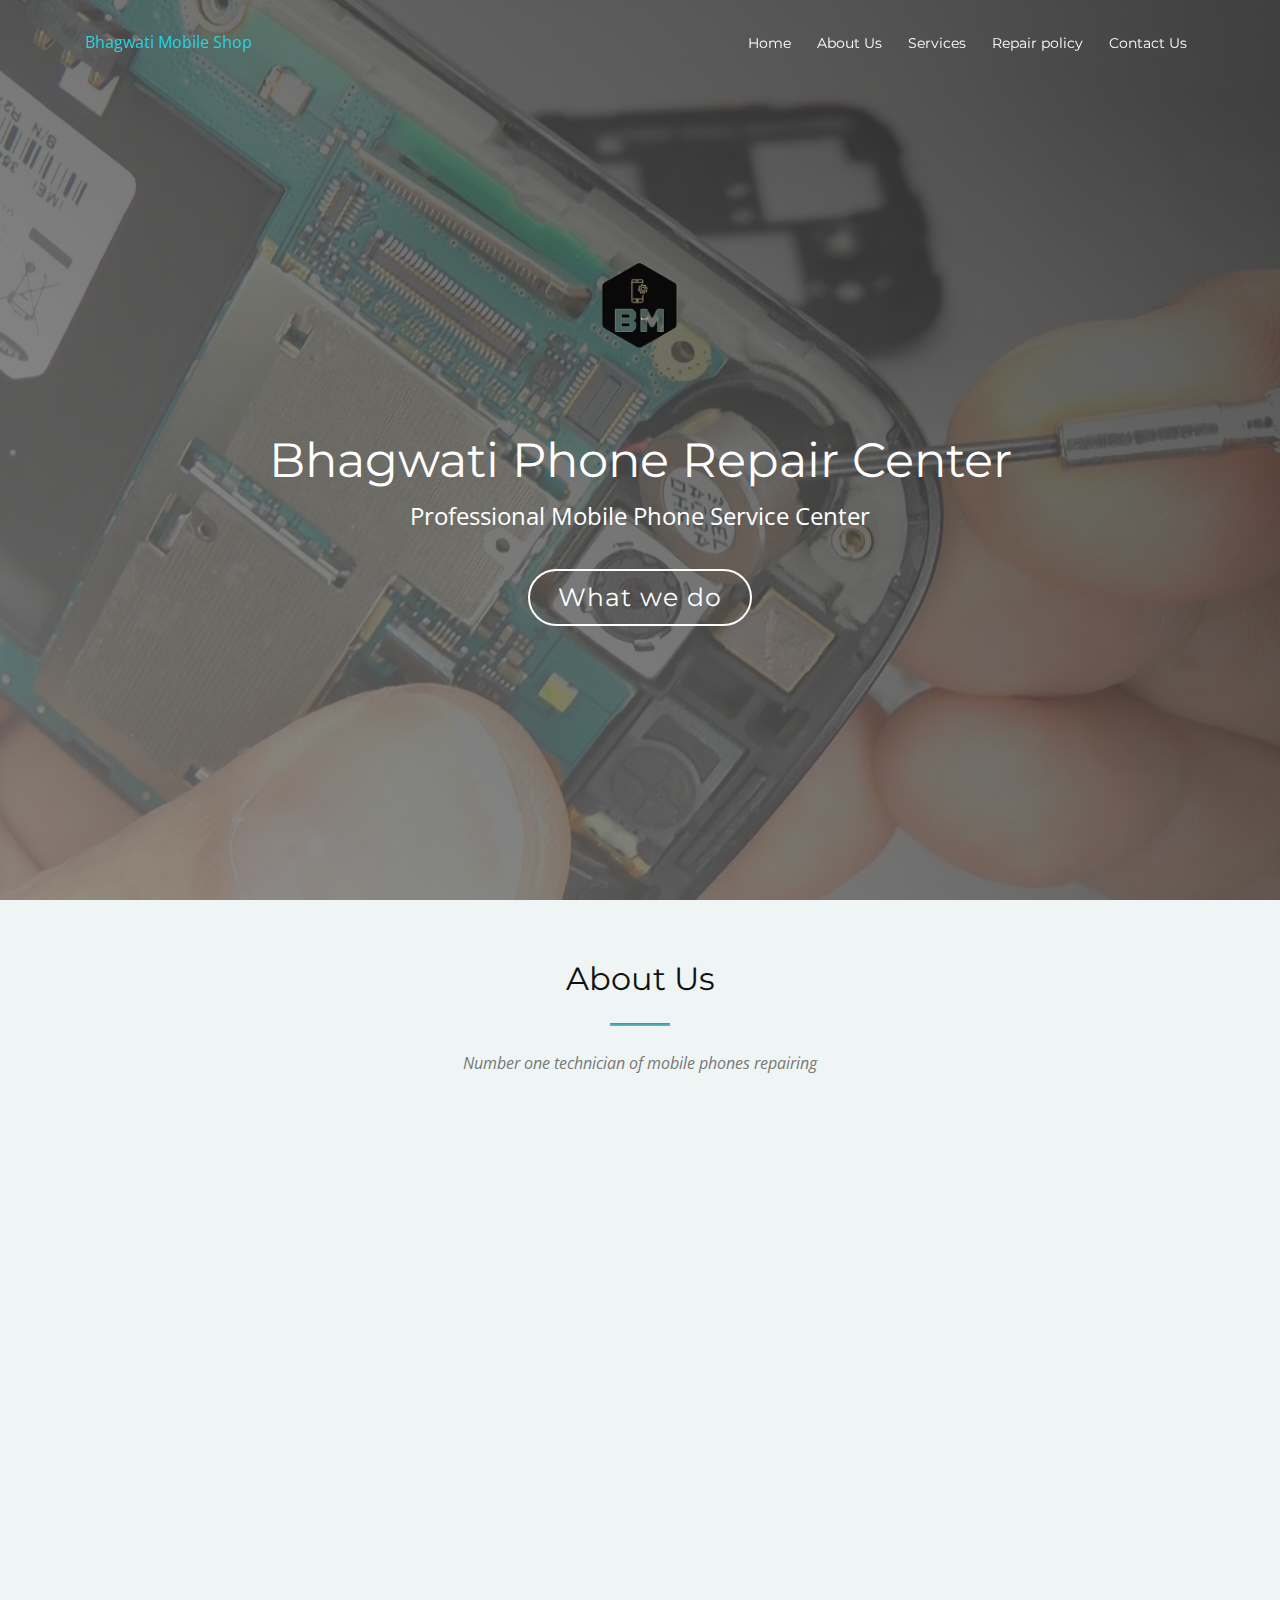
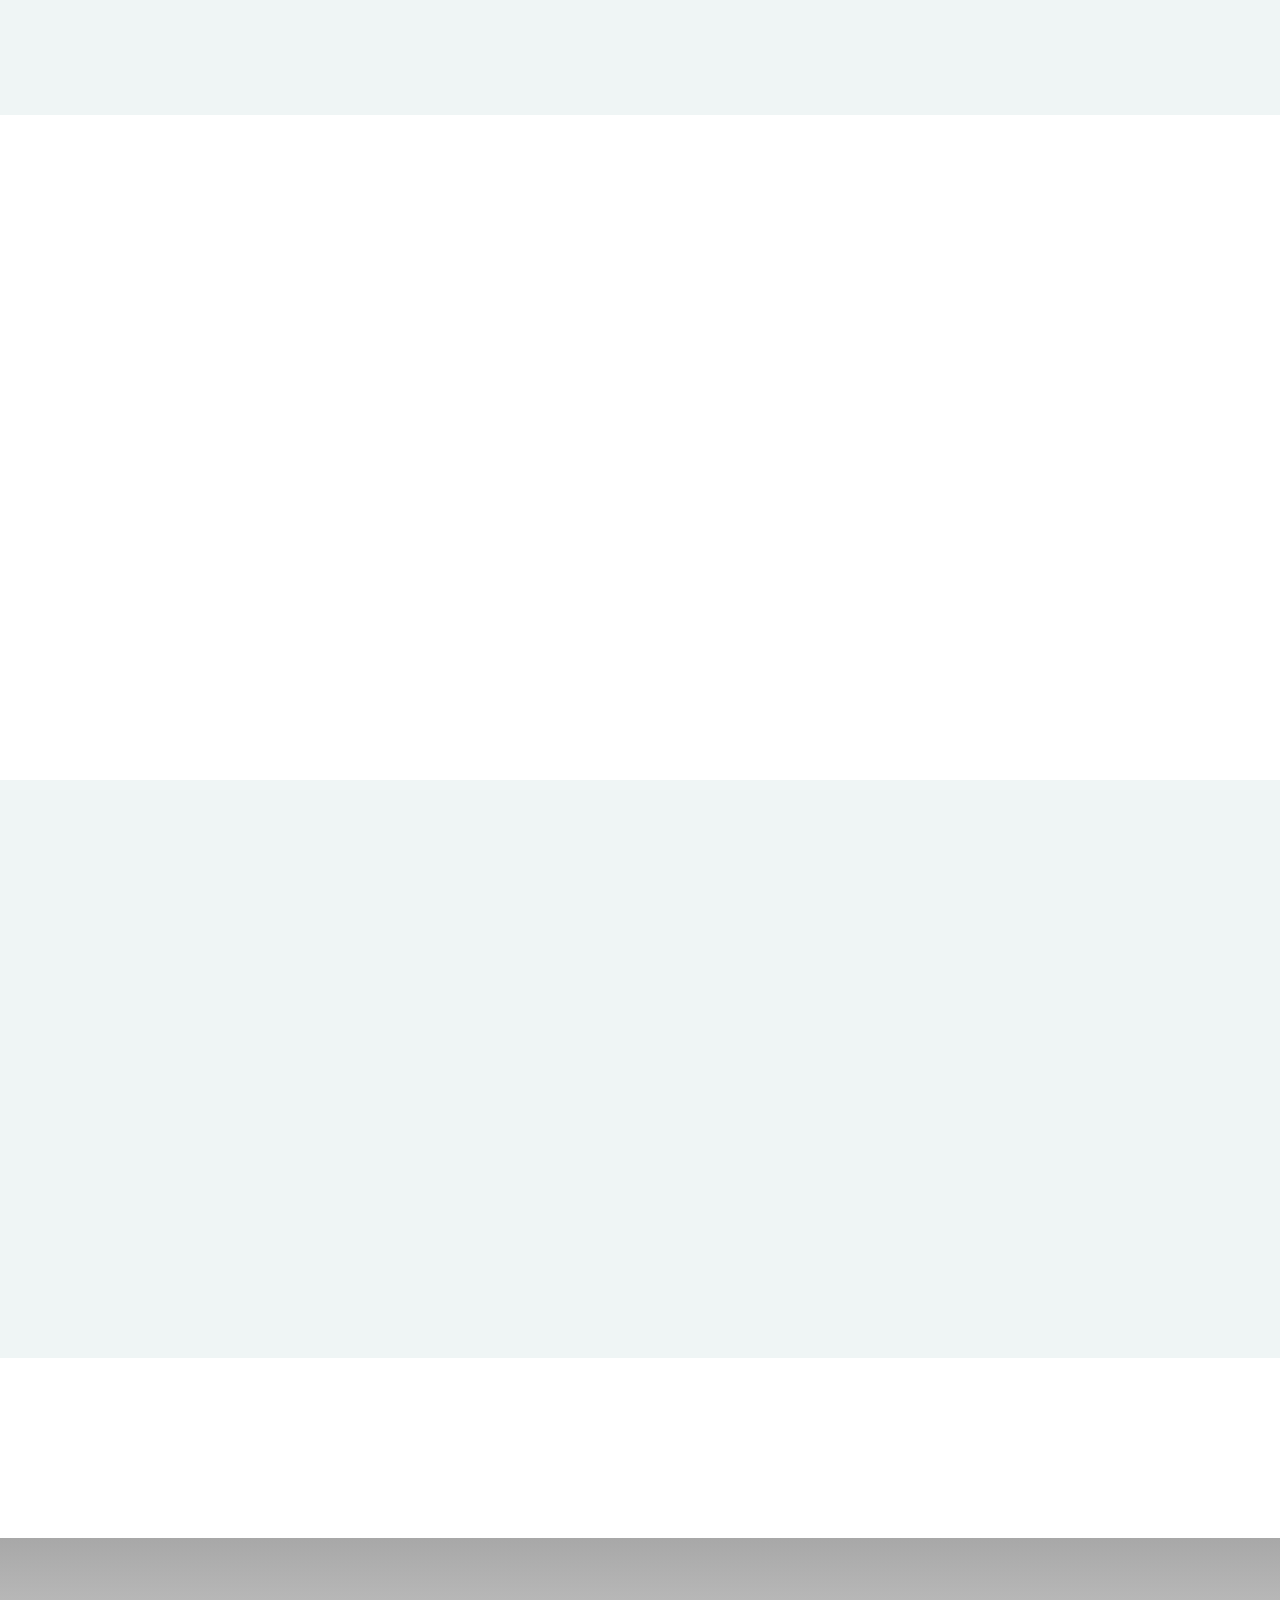
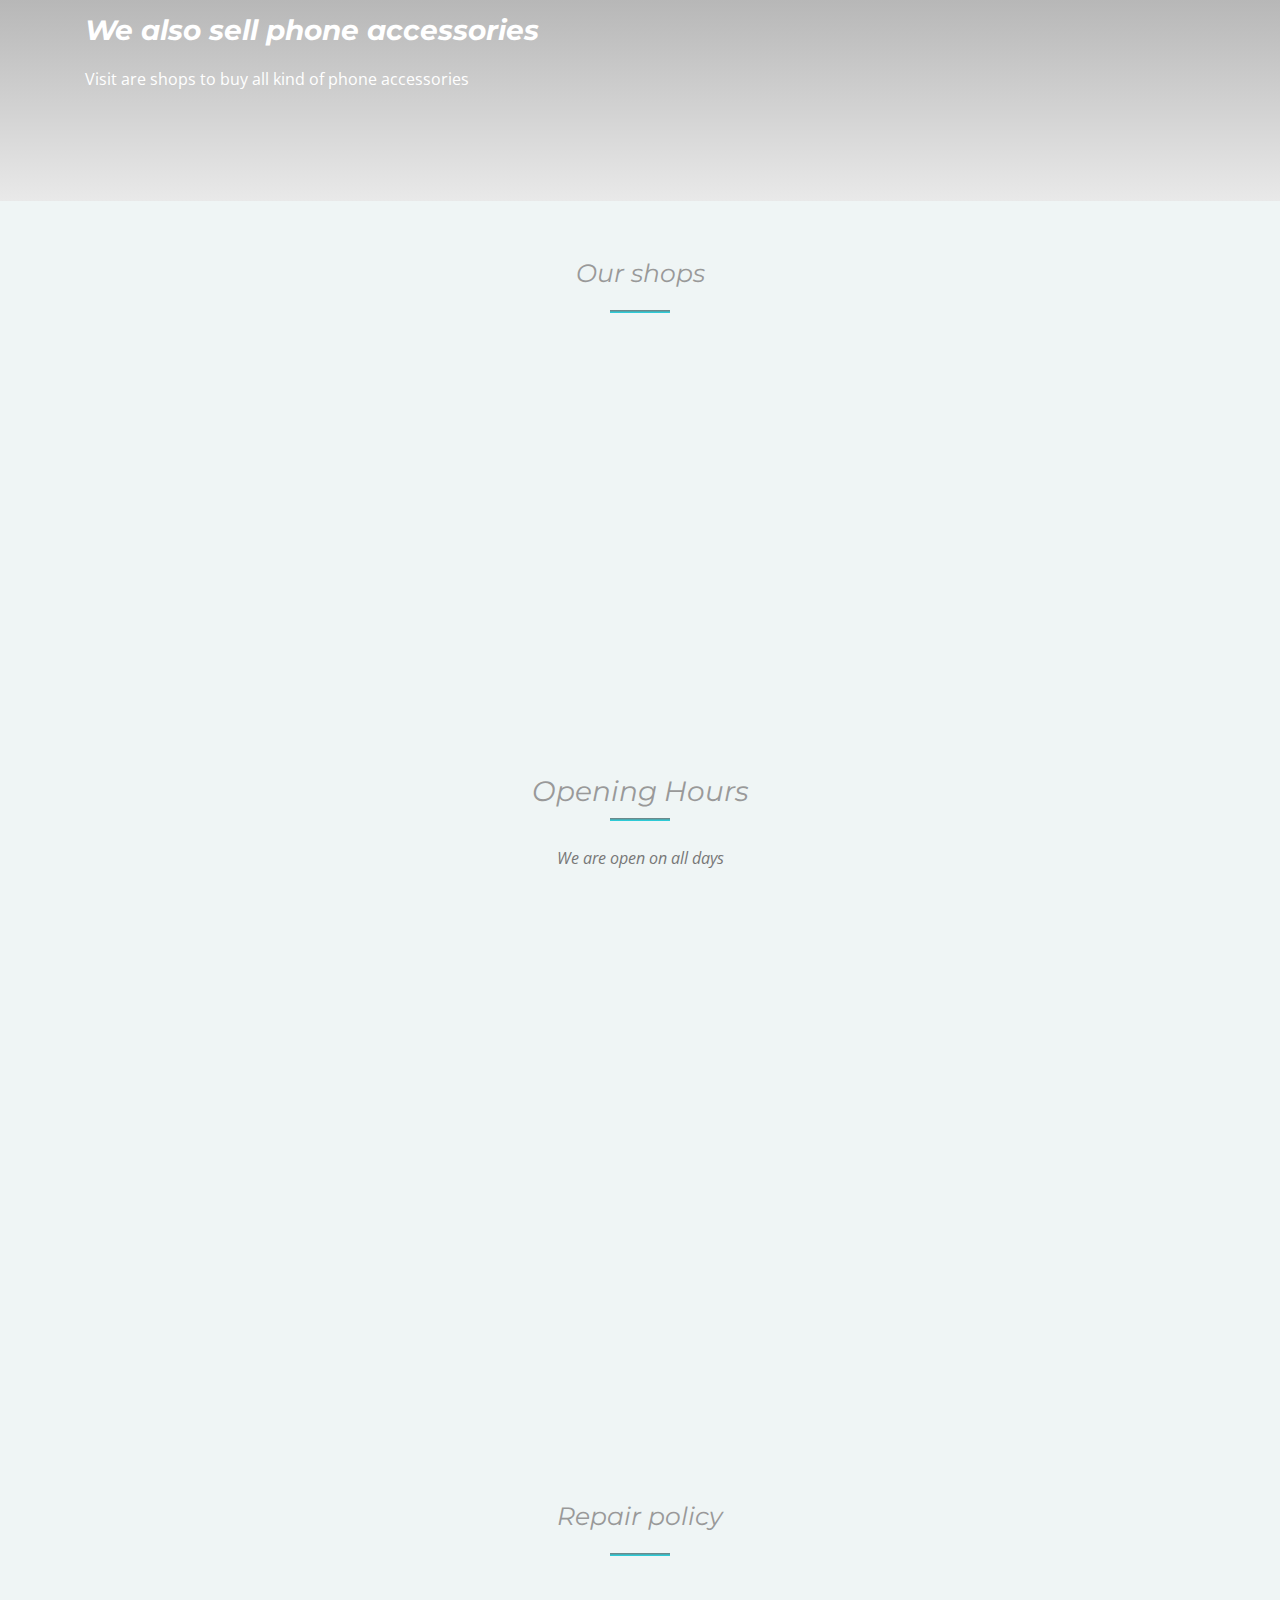
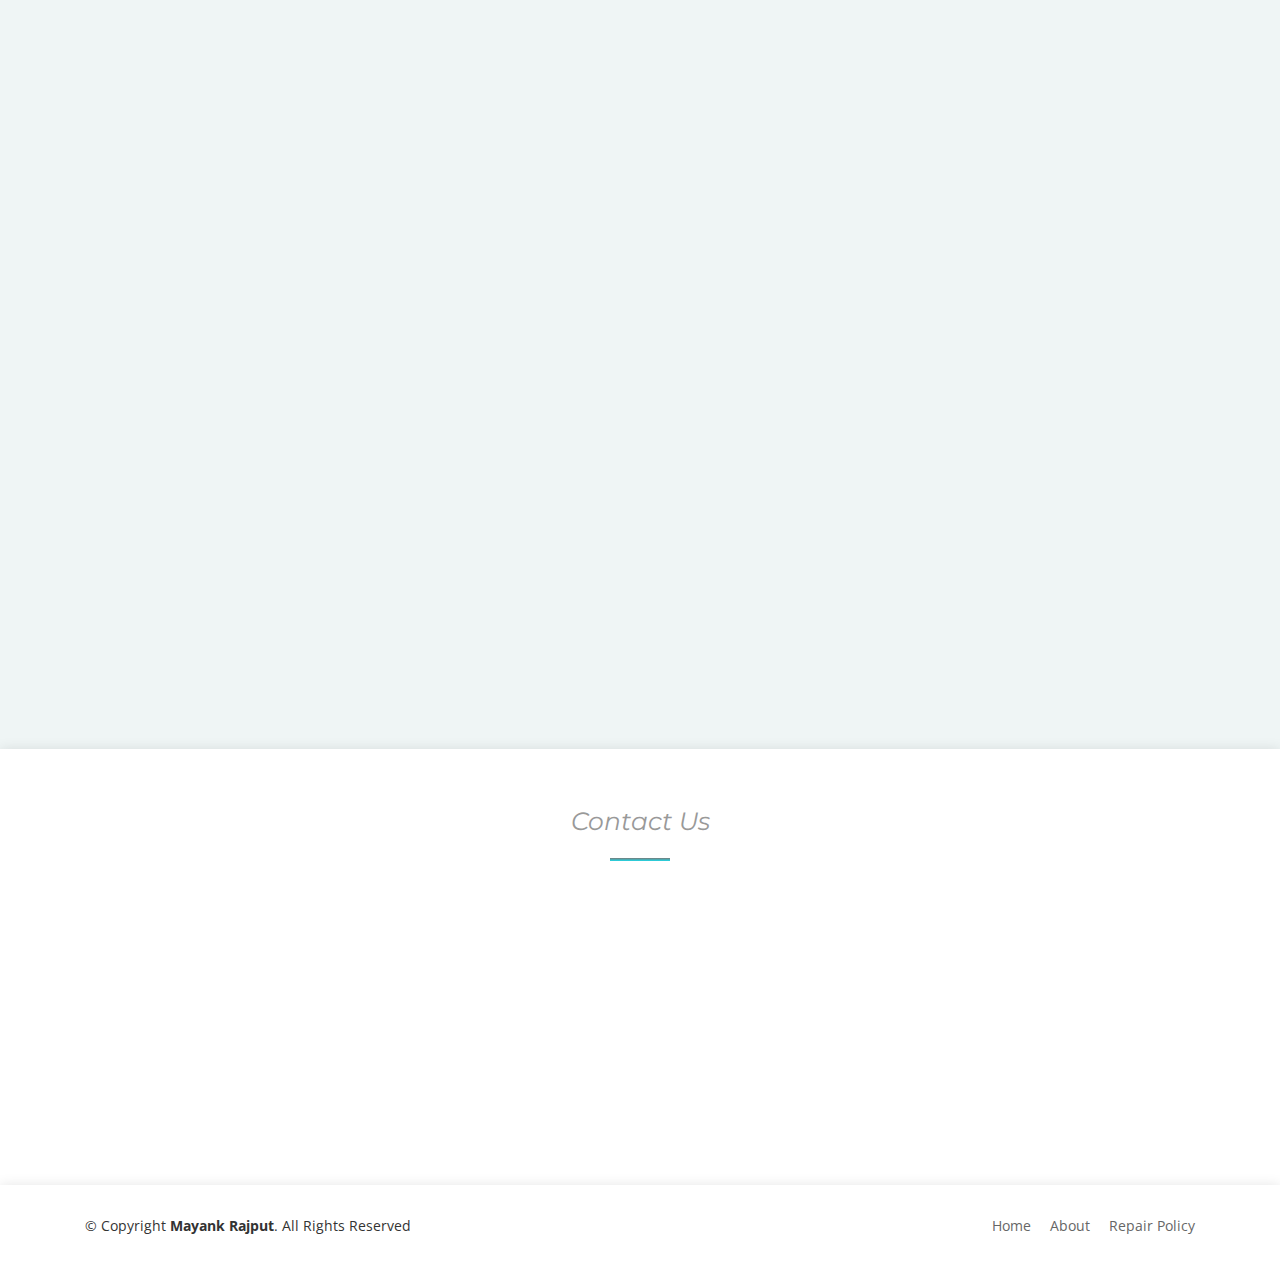
==== commit 0bbcc2e9: "Update index.html" ====
--- a/index.html
+++ b/index.html
@@ -27,6 +27,16 @@
 
     <!-- Main Stylesheet File -->
     <link href="css/style.css" rel="stylesheet" />
+    <!-- Google tag (gtag.js) -->
+<script async src="https://www.googletagmanager.com/gtag/js?id=AW-16523278949">
+</script>
+<script>
+  window.dataLayer = window.dataLayer || [];
+  function gtag(){dataLayer.push(arguments);}
+  gtag('js', new Date());
+
+  gtag('config', 'AW-16523278949');
+</script>
   </head>
 
   <body>
